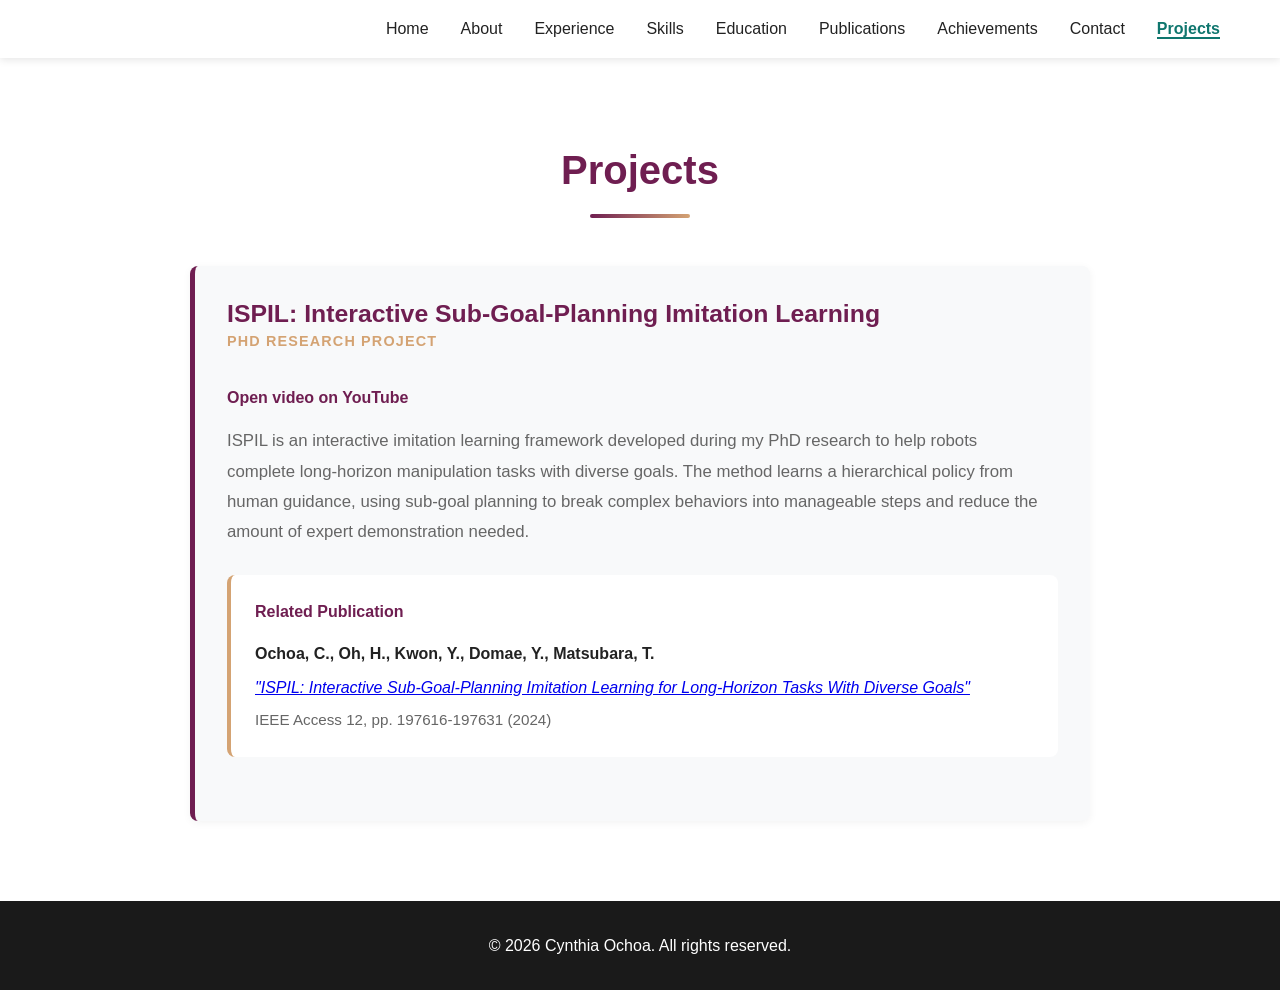
==== projects.html @ 4ed43653 "Modifications to: * Add projects tab * Add links of international publications" ====
<!DOCTYPE html>
<html lang="en">
<head>
    <meta charset="UTF-8">
    <meta name="viewport" content="width=device-width, initial-scale=1.0">
    <title>Projects - Cynthia Ochoa</title>
    <link rel="stylesheet" href="styles.css">
    <link rel="stylesheet" href="https://cdnjs.cloudflare.com/ajax/libs/font-awesome/6.4.0/css/all.min.css">
</head>
<body>
    <!-- Navigation -->
    <nav class="navbar">
        <div class="container">
            <div class="nav-brand"></div>
            <ul class="nav-links">
                <li><a href="index.html#home">Home</a></li>
                <li><a href="index.html#about">About</a></li>
                <li><a href="index.html#experience">Experience</a></li>
                <li><a href="index.html#skills">Skills</a></li>
                <li><a href="index.html#education">Education</a></li>
                <li><a href="index.html#publications">Publications</a></li>
                <li><a href="index.html#achievements">Achievements</a></li>
                <li><a href="index.html#contact">Contact</a></li>
                <li><a href="projects.html" class="nav-projects active">Projects</a></li>
            </ul>
        </div>
    </nav>

    <!-- Projects Section -->
    <section id="projects" class="projects projects-page">
        <div class="container">
            <h2>Projects</h2>
            <div class="projects-grid">
                <article class="project-card">
                    <div class="project-header">
                        <h3>ISPIL: Interactive Sub-Goal-Planning Imitation Learning</h3>
                        <p class="project-label">PhD Research Project</p>
                        <a class="project-link" href="https://youtu.be/nMrlb5TAbko?si=GorQHZqTgVTpXpyi" target="_blank" rel="noopener noreferrer">Open video on YouTube</a>
                    </div>
                    <p class="project-description">
                        ISPIL is an interactive imitation learning framework developed during my PhD research to help robots complete long-horizon manipulation tasks with diverse goals. The method learns a hierarchical policy from human guidance, using sub-goal planning to break complex behaviors into manageable steps and reduce the amount of expert demonstration needed.
                    </p>
                    <div class="project-publication">
                        <h4>Related Publication</h4>
                        <p class="publication-authors">Ochoa, C., Oh, H., Kwon, Y., Domae, Y., Matsubara, T.</p>
                        <p class="publication-title"><a href="https://ieeexplore.ieee.org/document/10811934" target="_blank" rel="noopener noreferrer">"ISPIL: Interactive Sub-Goal-Planning Imitation Learning for Long-Horizon Tasks With Diverse Goals"</a></p>
                        <p class="publication-venue">IEEE Access 12, pp. 197616-197631 (2024)</p>
                    </div>
                    <!-- <div class="project-video">
                        <iframe width="560" height="315" src="https://www.youtube.com/embed/nMrlb5TAbko?si=pj8UcDJKA_oM9kOW" title="YouTube video player" frameborder="0" allow="accelerometer; autoplay; clipboard-write; encrypted-media; gyroscope; picture-in-picture; web-share" referrerpolicy="strict-origin-when-cross-origin" allowfullscreen></iframe>
                    </div> -->
                </article>
            </div>
        </div>
    </section>

    <!-- Footer -->
    <footer class="footer">
        <div class="container">
            <p>&copy; 2026 Cynthia Ochoa. All rights reserved.</p>
        </div>
    </footer>

    <script src="script.js"></script>
</body>
</html>
---- styles.css ----
:root {
    --primary-color: #6f1e51;
    --secondary-color: #d4a373;
    --accent-color: #f4e4c1;
    --dark-bg: #1a1a1a;
    --light-bg: #f8f9fa;
    --text-dark: #222;
    --text-light: #666;
    --border-color: #e0e0e0;
}

* {
    margin: 0;
    padding: 0;
    box-sizing: border-box;
}

html {
    scroll-behavior: smooth;
}

body {
    font-family: 'Segoe UI', Tahoma, Geneva, Verdana, sans-serif;
    line-height: 1.6;
    color: var(--text-dark);
    background-color: white;
}

.container {
    max-width: 1200px;
    margin: 0 auto;
    padding: 0 20px;
}

/* Navigation */
.navbar {
    background-color: white;
    box-shadow: 0 2px 8px rgba(0, 0, 0, 0.1);
    position: sticky;
    top: 0;
    z-index: 1000;
}

.navbar .container {
    display: flex;
    justify-content: space-between;
    align-items: center;
    padding: 1rem 20px;
}

.nav-brand {
    font-size: 1.5rem;
    font-weight: 700;
    color: var(--primary-color);
}

.nav-links {
    display: flex;
    list-style: none;
    gap: 2rem;
}

.nav-links a {
    text-decoration: none;
    color: var(--text-dark);
    font-weight: 500;
    transition: color 0.3s ease;
}

.nav-links a:hover {
    color: var(--primary-color);
}

.nav-links a.nav-projects {
    color: #0f766e;
    font-weight: 700;
}

.nav-links a.nav-projects:hover,
.nav-links a.nav-projects.active {
    color: #0f766e;
    border-bottom: 2px solid #0f766e;
}

.nav-links a.active {
    color: var(--primary-color);
    border-bottom: 2px solid var(--secondary-color);
}

@media (max-width: 768px) {
    .nav-links {
        gap: 1rem;
        font-size: 0.9rem;
    }
}

/* Hero Section */
.hero {
    background: linear-gradient(135deg, var(--primary-color) 0%, #8b2e5f 100%);
    color: white;
    padding: 100px 20px;
    text-align: center;
}

.hero-content h1 {
    font-size: 3.5rem;
    margin-bottom: 0.5rem;
    font-weight: 700;
}

.hero-content .subtitle {
    font-size: 1.5rem;
    color: var(--accent-color);
    margin-bottom: 1rem;
}

.hero-content .description {
    font-size: 1.1rem;
    max-width: 600px;
    margin: 0 auto 2rem;
    line-height: 1.8;
    opacity: 0.95;
}

.cta-buttons {
    display: flex;
    gap: 1rem;
    justify-content: center;
    flex-wrap: wrap;
}

.btn {
    padding: 12px 30px;
    border-radius: 5px;
    text-decoration: none;
    font-weight: 600;
    transition: all 0.3s ease;
    border: 2px solid transparent;
}

.btn-primary {
    background-color: var(--secondary-color);
    color: var(--dark-bg);
}

.btn-primary:hover {
    transform: translateY(-2px);
    box-shadow: 0 5px 15px rgba(0, 0, 0, 0.2);
}

.btn-secondary {
    background-color: transparent;
    color: white;
    border-color: white;
}

.btn-secondary:hover {
    background-color: white;
    color: var(--primary-color);
}

@media (max-width: 768px) {
    .hero-content h1 {
        font-size: 2.5rem;
    }
    
    .hero-content .subtitle {
        font-size: 1.2rem;
    }
}

/* Sections */
section {
    padding: 80px 20px;
    scroll-margin-top: 80px;
}

section h2 {
    text-align: center;
    font-size: 2.5rem;
    margin-bottom: 3rem;
    color: var(--primary-color);
    position: relative;
    padding-bottom: 1rem;
}

section h2::after {
    content: '';
    position: absolute;
    bottom: 0;
    left: 50%;
    transform: translateX(-50%);
    width: 100px;
    height: 4px;
    background: linear-gradient(90deg, var(--primary-color), var(--secondary-color));
    border-radius: 2px;
}

/* About Section */
.about {
    background-color: var(--light-bg);
}

.about-content {
    display: grid;
    grid-template-columns: 2fr 1fr;
    gap: 3rem;
    align-items: center;
}

.about-text p {
    margin-bottom: 1.5rem;
    font-size: 1.05rem;
    line-height: 1.8;
    color: var(--text-light);
}

.about-stats {
    display: flex;
    flex-direction: column;
    gap: 2rem;
}

.stat {
    background: white;
    padding: 2rem;
    border-radius: 8px;
    text-align: center;
    box-shadow: 0 2px 8px rgba(0, 0, 0, 0.05);
    transition: transform 0.3s ease;
}

.stat:hover {
    transform: translateY(-5px);
}

.stat h3 {
    font-size: 2.5rem;
    color: var(--primary-color);
    margin-bottom: 0.5rem;
}

.stat p {
    color: var(--text-light);
}

@media (max-width: 768px) {
    .about-content {
        grid-template-columns: 1fr;
    }
    
    .about-stats {
        flex-direction: row;
    }
}

/* Experience Section */
.experience {
    background-color: white;
}

.timeline {
    position: relative;
    padding: 20px 0;
}

.timeline::before {
    content: '';
    position: absolute;
    left: 50%;
    transform: translateX(-50%);
    width: 3px;
    height: 100%;
    background: linear-gradient(180deg, var(--primary-color), var(--secondary-color));
}

.timeline-item {
    margin-bottom: 3rem;
    position: relative;
}

.timeline-item:nth-child(odd) .timeline-content {
    margin-left: 0;
    margin-right: 50%;
    padding-right: 2rem;
    text-align: right;
}

.timeline-item:nth-child(even) .timeline-content {
    margin-left: 50%;
    margin-right: 0;
    padding-left: 2rem;
}

.timeline-marker {
    position: absolute;
    left: 50%;
    top: 0;
    transform: translateX(-50%);
    width: 16px;
    height: 16px;
    background-color: var(--primary-color);
    border: 3px solid white;
    border-radius: 50%;
    box-shadow: 0 0 0 3px var(--primary-color);
}

.timeline-content h3 {
    font-size: 1.3rem;
    color: var(--primary-color);
    margin-bottom: 0.5rem;
}

.timeline-content .company {
    font-weight: 600;
    color: var(--text-dark);
    margin-bottom: 0.3rem;
}

.timeline-content .contracttype {
    font-style: italic;
    font-weight: 600;
    color: var(--text-dark);
    margin-bottom: 0.3rem;
}

.timeline-content .date {
    font-size: 0.95rem;
    color: var(--secondary-color);
    margin-bottom: 0.3rem;
}

.timeline-content .location {
    font-size: 0.9rem;
    color: var(--text-light);
    margin-bottom: 1rem;
}

.timeline-content ul {
    list-style: none;
    margin-top: 1rem;
}

.timeline-content ul li {
    margin-bottom: 0.5rem;
    padding-left: 1.5rem;
    position: relative;
    color: var(--text-light);
}

.timeline-content ul li::before {
    content: '▸';
    position: absolute;
    left: 0;
    color: var(--secondary-color);
}

@media (max-width: 768px) {
    .timeline::before {
        left: 0;
    }
    
    .timeline-marker {
        left: 0;
    }
    
    .timeline-item:nth-child(odd) .timeline-content,
    .timeline-item:nth-child(even) .timeline-content {
        margin-left: 40px;
        margin-right: 0;
        padding-left: 1.5rem;
        padding-right: 0;
        text-align: left;
    }
}

/* Skills Section */
.skills {
    background-color: var(--light-bg);
}

.skills-grid {
    display: grid;
    grid-template-columns: repeat(auto-fit, minmax(250px, 1fr));
    gap: 2rem;
}

.skill-category {
    background: white;
    padding: 2rem;
    border-radius: 8px;
    box-shadow: 0 2px 8px rgba(0, 0, 0, 0.05);
    transition: all 0.3s ease;
}

.skill-category:hover {
    transform: translateY(-5px);
    box-shadow: 0 8px 16px rgba(0, 0, 0, 0.1);
}

.skill-category h3 {
    color: var(--primary-color);
    margin-bottom: 1.5rem;
    font-size: 1.2rem;
    display: flex;
    align-items: center;
    gap: 0.5rem;
}

.skill-category i {
    font-size: 1.5rem;
}

.skill-category ul {
    list-style: none;
}

.skill-category ul li {
    padding: 0.6rem 0;
    color: var(--text-light);
    border-bottom: 1px solid var(--border-color);
}

.skill-category ul li:last-child {
    border-bottom: none;
}

.skill-category ul li::before {
    content: '✓';
    color: var(--secondary-color);
    margin-right: 0.8rem;
    font-weight: bold;
}

/* Projects Section */
.projects {
    background-color: white;
}

.projects-page {
    min-height: calc(100vh - 81px);
}

.projects-grid {
    display: grid;
    grid-template-columns: minmax(0, 900px);
    justify-content: center;
}

.project-card {
    background: var(--light-bg);
    padding: 2rem;
    border-radius: 8px;
    box-shadow: 0 2px 8px rgba(0, 0, 0, 0.05);
    border-left: 5px solid var(--primary-color);
}

.project-header {
    margin-bottom: 1rem;
}

.project-label {
    color: var(--secondary-color);
    font-size: 0.9rem;
    font-weight: 700;
    letter-spacing: 0.08em;
    margin-bottom: 0.5rem;
    text-transform: uppercase;
}

.project-card h3 {
    color: var(--primary-color);
    font-size: 1.55rem;
    line-height: 1.3;
    margin-bottom: 0;
}

.project-description {
    color: var(--text-light);
    font-size: 1.05rem;
    line-height: 1.8;
    margin-bottom: 1.75rem;
    max-width: 820px;
}

.project-publication {
    background-color: white;
    border-left: 4px solid var(--secondary-color);
    border-radius: 8px;
    margin-bottom: 2rem;
    padding: 1.5rem;
}

.project-publication h4 {
    color: var(--primary-color);
    font-size: 1rem;
    margin-bottom: 1rem;
}

.project-video {
    position: relative;
    width: 100%;
    aspect-ratio: 16 / 9;
    overflow: hidden;
    border-radius: 8px;
    background-color: var(--dark-bg);
}

.project-video iframe {
    position: absolute;
    inset: 0;
    width: 100%;
    height: 100%;
    border: 0;
}

.project-link {
    display: inline-flex;
    margin-top: 1.5rem;
    color: var(--primary-color);
    font-weight: 600;
    text-decoration: none;
}

.project-link:hover {
    color: var(--secondary-color);
}

@media (max-width: 768px) {
    .project-card {
        padding: 1rem;
    }
}

/* Publications Section */
.publications {
    background-color: white;
}

.publications-content {
    display: flex;
    flex-direction: column;
    gap: 3rem;
}

.publication-category {
    background-color: var(--light-bg);
    padding: 2rem;
    border-radius: 8px;
    border-left: 5px solid var(--primary-color);
}

.publication-category h3 {
    color: var(--primary-color);
    margin-bottom: 1.5rem;
    font-size: 1.3rem;
}

.publication-item {
    margin-bottom: 2rem;
    padding-bottom: 1.5rem;
    border-bottom: 1px solid var(--border-color);
}

.publication-item:last-child {
    border-bottom: none;
}

.publication-authors {
    font-weight: 600;
    color: var(--text-dark);
    margin-bottom: 0.5rem;
}

.publication-title {
    font-style: italic;
    color: var(--primary-color);
    margin-bottom: 0.5rem;
    line-height: 1.6;
}

.publication-venue {
    color: var(--text-light);
    font-size: 0.95rem;
}

/* Languages Section */
.languages {
    background-color: white;
}

.language-grid {
    display: grid;
    grid-template-columns: repeat(auto-fit, minmax(200px, 1fr));
    gap: 2rem;
}

.language-item h4 {
    color: var(--primary-color);
    margin-bottom: 1rem;
    font-size: 1.1rem;
}

.proficiency-bar {
    background-color: var(--border-color);
    height: 8px;
    border-radius: 4px;
    overflow: hidden;
}

.proficiency {
    height: 100%;
    background: linear-gradient(90deg, var(--primary-color), var(--secondary-color));
    border-radius: 4px;
    transition: width 0.3s ease;
    display: flex;
    align-items: center;
    justify-content: flex-end;
    padding-right: 8px;
    font-size: 0.75rem;
    color: white;
}

/* Education Section */
.education {
    background-color: var(--light-bg);
}

.education-timeline {
    display: flex;
    flex-direction: column;
    gap: 2rem;
}

.education-item {
    background: white;
    padding: 2rem;
    border-radius: 8px;
    box-shadow: 0 2px 8px rgba(0, 0, 0, 0.05);
    border-left: 5px solid var(--primary-color);
}

.education-header {
    display: flex;
    justify-content: space-between;
    align-items: start;
    margin-bottom: 1rem;
}

.education-header h3 {
    font-size: 1.3rem;
    color: var(--primary-color);
}

.education-header .date {
    color: var(--secondary-color);
    font-weight: 600;
    white-space: nowrap;
    margin-left: 2rem;
}

.education-item .institution {
    font-weight: 600;
    color: var(--text-dark);
    margin-bottom: 0.5rem;
}

.education-item .location {
    color: var(--text-light);
    font-size: 0.95rem;
    margin-bottom: 0.5rem;
}

.education-item .description {
    color: var(--text-light);
    margin-top: 1rem;
}

.education-item .achievement {
    color: var(--secondary-color);
    margin-top: 1rem;
    font-style: italic;
}

@media (max-width: 768px) {
    .education-header {
        flex-direction: column;
    }
    
    .education-header .date {
        margin-left: 0;
        margin-top: 0.5rem;
    }
}

/* Achievements Section */
.achievements {
    background-color: white;
}

.achievements-grid {
    display: grid;
    grid-template-columns: repeat(auto-fit, minmax(280px, 1fr));
    gap: 2rem;
}

.achievement-card {
    background: linear-gradient(135deg, var(--light-bg), white);
    padding: 2.5rem;
    border-radius: 8px;
    text-align: center;
    box-shadow: 0 2px 8px rgba(0, 0, 0, 0.05);
    transition: all 0.3s ease;
    border-top: 4px solid var(--primary-color);
}

.achievement-card:hover {
    transform: translateY(-8px);
    box-shadow: 0 8px 20px rgba(0, 0, 0, 0.1);
}

.achievement-icon {
    font-size: 3rem;
    color: var(--secondary-color);
    margin-bottom: 1.5rem;
}

.achievement-card h3 {
    color: var(--primary-color);
    margin-bottom: 0.5rem;
    font-size: 1.2rem;
}

.achievement-card .date {
    color: var(--secondary-color);
    font-weight: 600;
    margin-bottom: 1rem;
}

.achievement-card p {
    color: var(--text-light);
    line-height: 1.6;
}

/* Contact Section */
.contact {
    background: linear-gradient(135deg, var(--primary-color) 0%, #8b2e5f 100%);
    color: white;
}

.contact h2 {
    color: white;
}

.contact h2::after {
    background: linear-gradient(90deg, var(--accent-color), var(--secondary-color));
}

.contact-intro {
    text-align: center;
    font-size: 1.1rem;
    max-width: 600px;
    margin: 0 auto 3rem;
    opacity: 0.95;
}

.contact-info {
    display: grid;
    grid-template-columns: repeat(auto-fit, minmax(250px, 1fr));
    gap: 2rem;
    margin-bottom: 3rem;
}

.contact-item {
    display: flex;
    gap: 1.5rem;
    align-items: flex-start;
}

.contact-item i {
    font-size: 1.8rem;
    margin-top: 0.3rem;
    flex-shrink: 0;
}

.contact-item h4 {
    margin-bottom: 0.5rem;
    font-size: 1.1rem;
}

.contact-item a {
    color: var(--accent-color);
    text-decoration: none;
    transition: opacity 0.3s ease;
}

.contact-item a:hover {
    opacity: 0.8;
}

.contact-item p {
    color: rgba(255, 255, 255, 0.9);
}

.social-links {
    display: flex;
    gap: 1.5rem;
    justify-content: center;
}

.social-links a {
    display: flex;
    align-items: center;
    justify-content: center;
    width: 45px;
    height: 45px;
    background-color: rgba(255, 255, 255, 0.2);
    border-radius: 50%;
    color: white;
    font-size: 1.5rem;
    transition: all 0.3s ease;
}

.social-links a:hover {
    background-color: var(--accent-color);
    color: var(--primary-color);
    transform: translateY(-3px);
}

/* Footer */
.footer {
    background-color: var(--dark-bg);
    color: white;
    text-align: center;
    padding: 2rem 20px;
}

/* Responsive Design */
@media (max-width: 768px) {
    section {
        padding: 50px 20px;
    }
    
    section h2 {
        font-size: 2rem;
    }
    
    .nav-links {
        display: none;
    }
}

@media (max-width: 480px) {
    .hero-content h1 {
        font-size: 2rem;
    }
    
    .cta-buttons {
        flex-direction: column;
        align-items: center;
    }
    
    .cta-buttons .btn {
        width: 100%;
        max-width: 300px;
    }
}
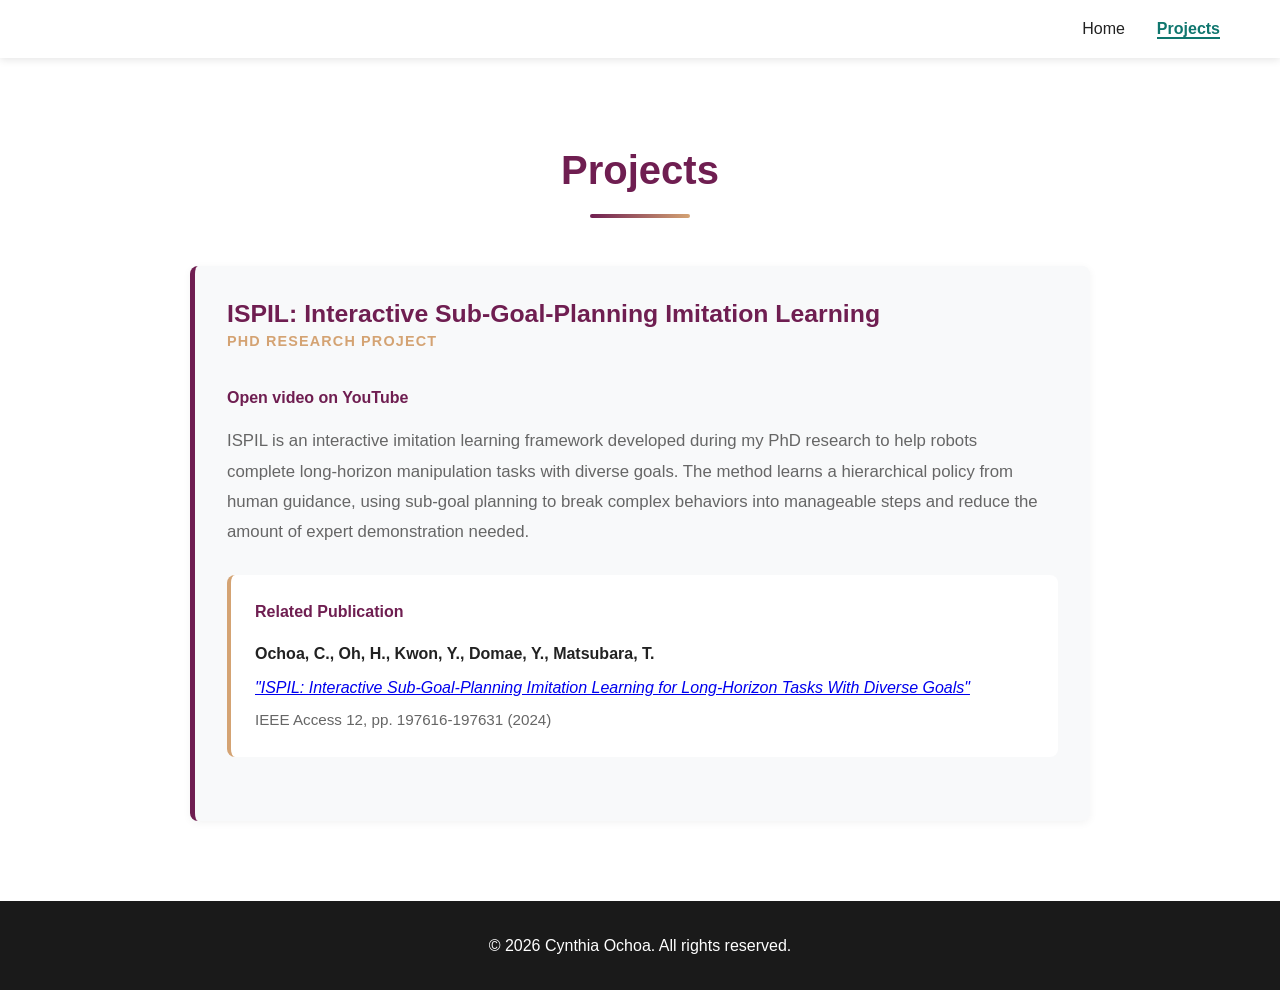
==== commit 3c468666: "tab organization on home and projects and novigator on the right" ====
--- a/projects.html
+++ b/projects.html
@@ -4,6 +4,7 @@
     <meta charset="UTF-8">
     <meta name="viewport" content="width=device-width, initial-scale=1.0">
     <title>Projects - Cynthia Ochoa</title>
+    <link rel="icon" type="image/png" href="icon.png">
     <link rel="stylesheet" href="styles.css">
     <link rel="stylesheet" href="https://cdnjs.cloudflare.com/ajax/libs/font-awesome/6.4.0/css/all.min.css">
 </head>
@@ -14,13 +15,6 @@
             <div class="nav-brand"></div>
             <ul class="nav-links">
                 <li><a href="index.html#home">Home</a></li>
-                <li><a href="index.html#about">About</a></li>
-                <li><a href="index.html#experience">Experience</a></li>
-                <li><a href="index.html#skills">Skills</a></li>
-                <li><a href="index.html#education">Education</a></li>
-                <li><a href="index.html#publications">Publications</a></li>
-                <li><a href="index.html#achievements">Achievements</a></li>
-                <li><a href="index.html#contact">Contact</a></li>
                 <li><a href="projects.html" class="nav-projects active">Projects</a></li>
             </ul>
         </div>
--- a/styles.css
+++ b/styles.css
@@ -85,6 +85,59 @@
 .nav-links a.active {
     color: var(--primary-color);
     border-bottom: 2px solid var(--secondary-color);
+}
+
+/* Home side navigation */
+.section-nav {
+    position: fixed;
+    right: 24px;
+    top: 50%;
+    transform: translateY(-50%);
+    z-index: 900;
+    display: flex;
+    flex-direction: column;
+    gap: 0.35rem;
+    padding: 0.8rem;
+    background-color: rgba(255, 255, 255, 0.94);
+    border: 1px solid var(--border-color);
+    border-radius: 8px;
+    box-shadow: 0 6px 20px rgba(0, 0, 0, 0.08);
+}
+
+.section-nav a {
+    color: var(--text-light);
+    font-size: 0.9rem;
+    font-weight: 600;
+    line-height: 1;
+    padding: 0.55rem 0.7rem;
+    text-decoration: none;
+    transition: color 0.2s ease, background-color 0.2s ease;
+    white-space: nowrap;
+}
+
+.section-nav a:hover,
+.section-nav a.active {
+    background-color: var(--accent-color);
+    color: var(--primary-color);
+    border-radius: 6px;
+}
+
+@media (min-width: 1101px) and (max-width: 1499px) {
+    .home-page section .container {
+        padding-right: 190px;
+    }
+}
+
+@media (min-width: 1500px) {
+    .section-nav {
+        right: max(24px, calc((100vw - 1200px) / 2 - 150px));
+    }
+}
+
+@media (max-width: 1100px) {
+    .section-nav {
+        display: none;
+    }
 }
 
 @media (max-width: 768px) {
@@ -846,7 +899,7 @@
     }
     
     .nav-links {
-        display: none;
+        display: flex;
     }
 }
 
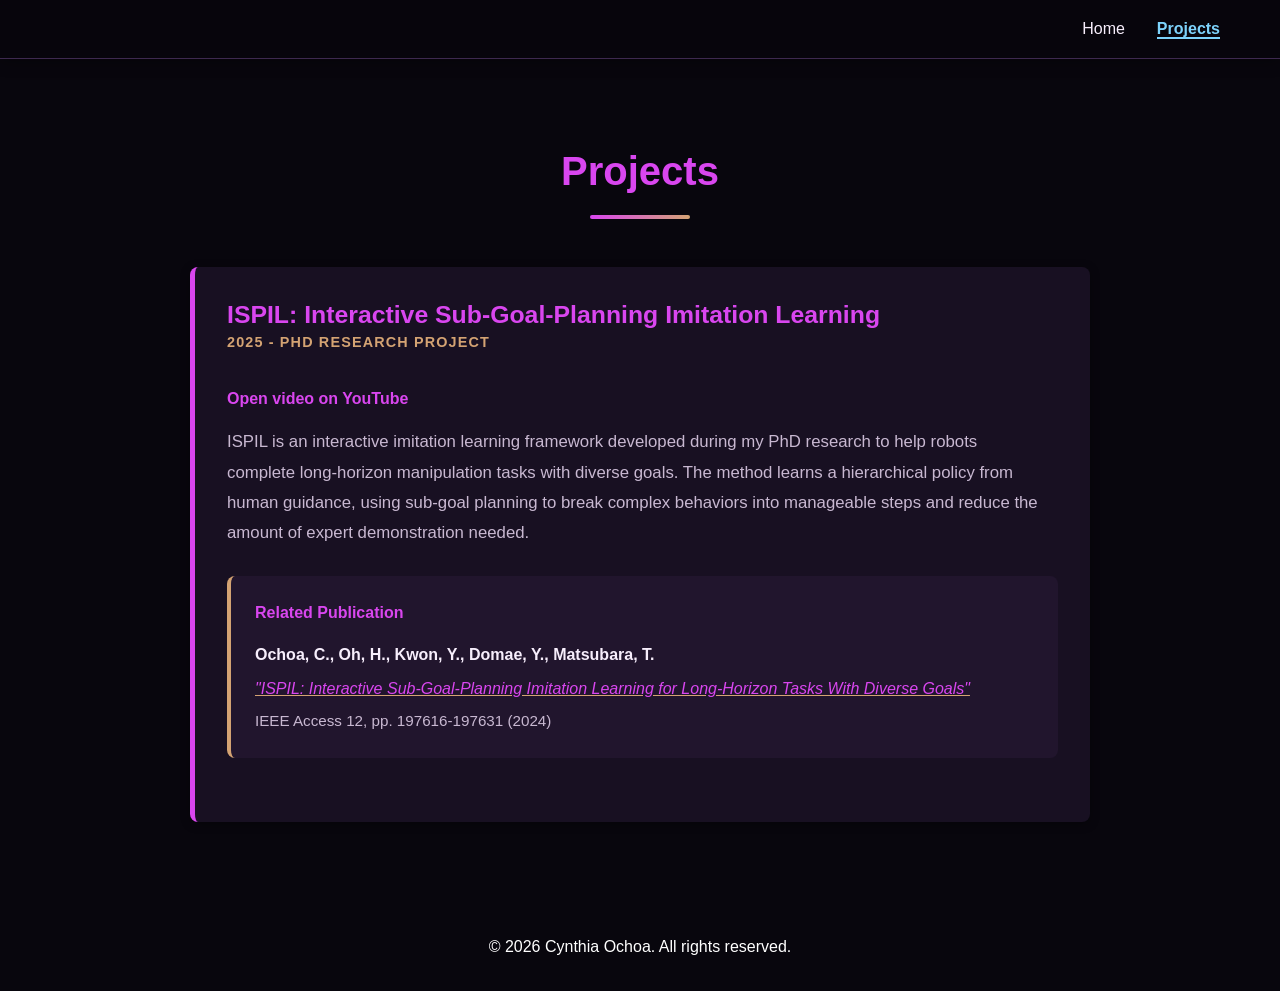
==== commit 7707deaf: "change of style to "dark mode"" ====
--- a/projects.html
+++ b/projects.html
@@ -28,7 +28,7 @@
                 <article class="project-card">
                     <div class="project-header">
                         <h3>ISPIL: Interactive Sub-Goal-Planning Imitation Learning</h3>
-                        <p class="project-label">PhD Research Project</p>
+                        <p class="project-label">2025 - PhD Research Project</p>
                         <a class="project-link" href="https://youtu.be/nMrlb5TAbko?si=GorQHZqTgVTpXpyi" target="_blank" rel="noopener noreferrer">Open video on YouTube</a>
                     </div>
                     <p class="project-description">
--- a/styles.css
+++ b/styles.css
@@ -1,12 +1,15 @@
 :root {
-    --primary-color: #6f1e51;
+    --primary-color: #d946ef;
     --secondary-color: #d4a373;
-    --accent-color: #f4e4c1;
-    --dark-bg: #1a1a1a;
-    --light-bg: #f8f9fa;
-    --text-dark: #222;
-    --text-light: #666;
-    --border-color: #e0e0e0;
+    --accent-color: #f5d0fe;
+    --dark-bg: #08060d;
+    --light-bg: #181022;
+    --surface-bg: #21152d;
+    --surface-elevated: #2b1a3a;
+    --text-dark: #f7eefc;
+    --text-light: #c8b8d1;
+    --border-color: #3d294f;
+    --shadow-color: rgba(0, 0, 0, 0.35);
 }
 
 * {
@@ -23,7 +26,7 @@
     font-family: 'Segoe UI', Tahoma, Geneva, Verdana, sans-serif;
     line-height: 1.6;
     color: var(--text-dark);
-    background-color: white;
+    background-color: var(--dark-bg);
 }
 
 .container {
@@ -34,8 +37,9 @@
 
 /* Navigation */
 .navbar {
-    background-color: white;
-    box-shadow: 0 2px 8px rgba(0, 0, 0, 0.1);
+    background-color: rgba(8, 6, 13, 0.94);
+    border-bottom: 1px solid var(--border-color);
+    box-shadow: 0 2px 14px var(--shadow-color);
     position: sticky;
     top: 0;
     z-index: 1000;
@@ -72,14 +76,14 @@
 }
 
 .nav-links a.nav-projects {
-    color: #0f766e;
+    color: #7dd3fc;
     font-weight: 700;
 }
 
 .nav-links a.nav-projects:hover,
 .nav-links a.nav-projects.active {
-    color: #0f766e;
-    border-bottom: 2px solid #0f766e;
+    color: #7dd3fc;
+    border-bottom: 2px solid #7dd3fc;
 }
 
 .nav-links a.active {
@@ -98,10 +102,10 @@
     flex-direction: column;
     gap: 0.35rem;
     padding: 0.8rem;
-    background-color: rgba(255, 255, 255, 0.94);
+    background-color: rgba(33, 21, 45, 0.94);
     border: 1px solid var(--border-color);
     border-radius: 8px;
-    box-shadow: 0 6px 20px rgba(0, 0, 0, 0.08);
+    box-shadow: 0 6px 20px var(--shadow-color);
 }
 
 .section-nav a {
@@ -149,7 +153,7 @@
 
 /* Hero Section */
 .hero {
-    background: linear-gradient(135deg, var(--primary-color) 0%, #8b2e5f 100%);
+    background: linear-gradient(135deg, #3b0a52 0%, #6f1e72 58%, #a21caf 100%);
     color: white;
     padding: 100px 20px;
     text-align: center;
@@ -198,7 +202,7 @@
 
 .btn-primary:hover {
     transform: translateY(-2px);
-    box-shadow: 0 5px 15px rgba(0, 0, 0, 0.2);
+    box-shadow: 0 5px 18px var(--shadow-color);
 }
 
 .btn-secondary {
@@ -208,7 +212,7 @@
 }
 
 .btn-secondary:hover {
-    background-color: white;
+    background-color: var(--text-dark);
     color: var(--primary-color);
 }
 
@@ -275,11 +279,11 @@
 }
 
 .stat {
-    background: white;
+    background: var(--surface-bg);
     padding: 2rem;
     border-radius: 8px;
     text-align: center;
-    box-shadow: 0 2px 8px rgba(0, 0, 0, 0.05);
+    box-shadow: 0 2px 10px var(--shadow-color);
     transition: transform 0.3s ease;
 }
 
@@ -309,7 +313,7 @@
 
 /* Experience Section */
 .experience {
-    background-color: white;
+    background-color: var(--dark-bg);
 }
 
 .timeline {
@@ -353,7 +357,7 @@
     width: 16px;
     height: 16px;
     background-color: var(--primary-color);
-    border: 3px solid white;
+    border: 3px solid var(--dark-bg);
     border-radius: 50%;
     box-shadow: 0 0 0 3px var(--primary-color);
 }
@@ -439,16 +443,16 @@
 }
 
 .skill-category {
-    background: white;
+    background: var(--surface-bg);
     padding: 2rem;
     border-radius: 8px;
-    box-shadow: 0 2px 8px rgba(0, 0, 0, 0.05);
+    box-shadow: 0 2px 10px var(--shadow-color);
     transition: all 0.3s ease;
 }
 
 .skill-category:hover {
     transform: translateY(-5px);
-    box-shadow: 0 8px 16px rgba(0, 0, 0, 0.1);
+    box-shadow: 0 8px 20px var(--shadow-color);
 }
 
 .skill-category h3 {
@@ -487,7 +491,7 @@
 
 /* Projects Section */
 .projects {
-    background-color: white;
+    background-color: var(--dark-bg);
 }
 
 .projects-page {
@@ -504,7 +508,7 @@
     background: var(--light-bg);
     padding: 2rem;
     border-radius: 8px;
-    box-shadow: 0 2px 8px rgba(0, 0, 0, 0.05);
+    box-shadow: 0 2px 10px var(--shadow-color);
     border-left: 5px solid var(--primary-color);
 }
 
@@ -537,7 +541,7 @@
 }
 
 .project-publication {
-    background-color: white;
+    background-color: var(--surface-bg);
     border-left: 4px solid var(--secondary-color);
     border-radius: 8px;
     margin-bottom: 2rem;
@@ -587,7 +591,7 @@
 
 /* Publications Section */
 .publications {
-    background-color: white;
+    background-color: var(--dark-bg);
 }
 
 .publications-content {
@@ -632,6 +636,15 @@
     line-height: 1.6;
 }
 
+.publication-title a {
+    color: inherit;
+    text-decoration-color: var(--secondary-color);
+}
+
+.publication-title a:hover {
+    color: var(--accent-color);
+}
+
 .publication-venue {
     color: var(--text-light);
     font-size: 0.95rem;
@@ -639,7 +652,7 @@
 
 /* Languages Section */
 .languages {
-    background-color: white;
+    background-color: var(--dark-bg);
 }
 
 .language-grid {
@@ -686,10 +699,10 @@
 }
 
 .education-item {
-    background: white;
+    background: var(--surface-bg);
     padding: 2rem;
     border-radius: 8px;
-    box-shadow: 0 2px 8px rgba(0, 0, 0, 0.05);
+    box-shadow: 0 2px 10px var(--shadow-color);
     border-left: 5px solid var(--primary-color);
 }
 
@@ -748,7 +761,7 @@
 
 /* Achievements Section */
 .achievements {
-    background-color: white;
+    background-color: var(--dark-bg);
 }
 
 .achievements-grid {
@@ -758,18 +771,18 @@
 }
 
 .achievement-card {
-    background: linear-gradient(135deg, var(--light-bg), white);
+    background: linear-gradient(135deg, var(--surface-bg), var(--surface-elevated));
     padding: 2.5rem;
     border-radius: 8px;
     text-align: center;
-    box-shadow: 0 2px 8px rgba(0, 0, 0, 0.05);
+    box-shadow: 0 2px 10px var(--shadow-color);
     transition: all 0.3s ease;
     border-top: 4px solid var(--primary-color);
 }
 
 .achievement-card:hover {
     transform: translateY(-8px);
-    box-shadow: 0 8px 20px rgba(0, 0, 0, 0.1);
+    box-shadow: 0 8px 24px var(--shadow-color);
 }
 
 .achievement-icon {
@@ -797,7 +810,7 @@
 
 /* Contact Section */
 .contact {
-    background: linear-gradient(135deg, var(--primary-color) 0%, #8b2e5f 100%);
+    background: linear-gradient(135deg, #3b0a52 0%, #6f1e72 58%, #a21caf 100%);
     color: white;
 }
 
